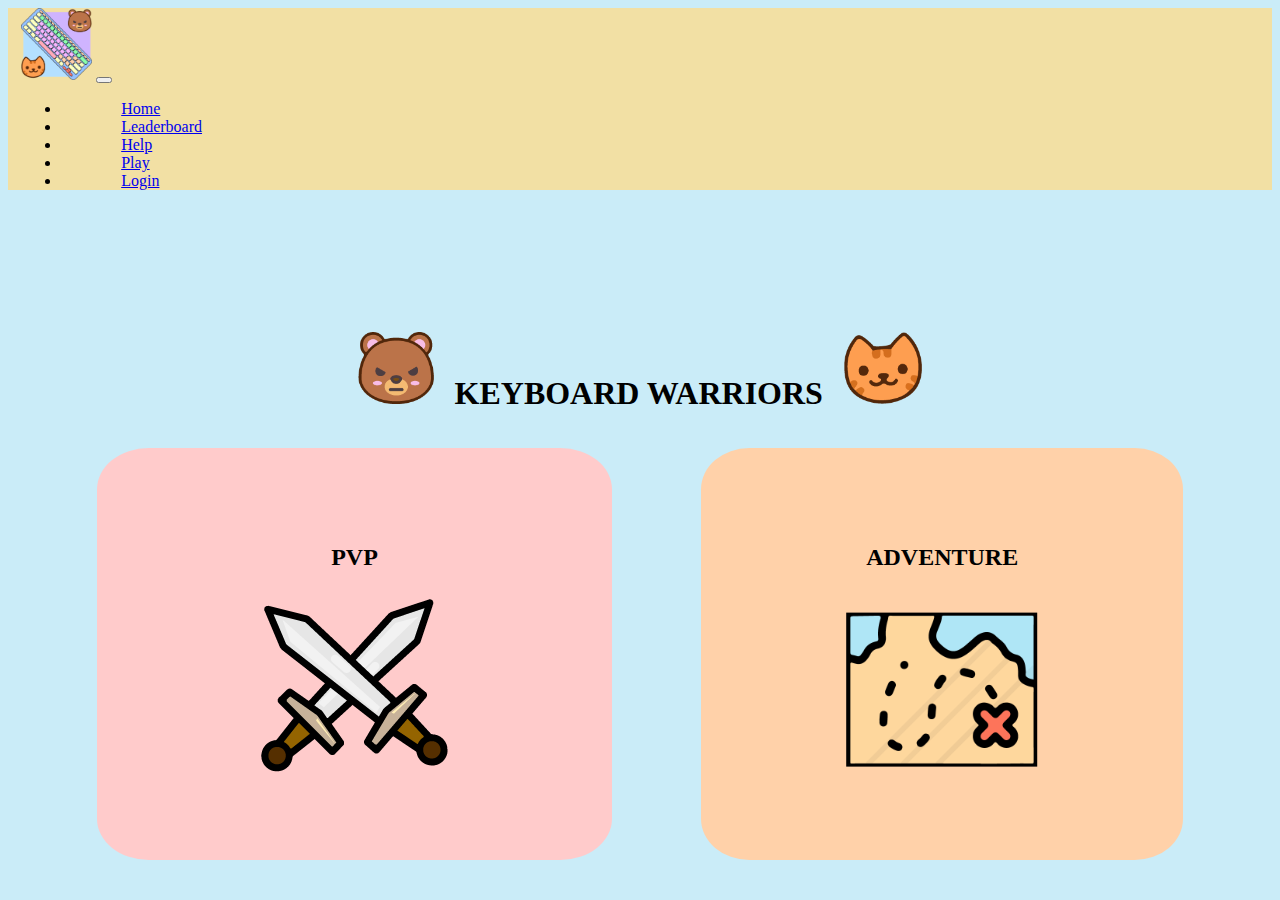
==== index.html @ 676f15c9 "completed play page" ====
<!DOCTYPE html>
<html lang="en">
<head>
    <meta charset="UTF-8">
    <meta name="viewport" content="width=device-width, initial-scale=1.0">

    <link href="../css/style.css" rel="stylesheet" type="text/css" />
    <link href="https://cdn.jsdelivr.net/npm/bootstrap@5.0.0-beta1/dist/css/bootstrap.min.css" rel="stylesheet" integrity="sha384-giJF6kkoqNQ00vy+HMDP7azOuL0xtbfIcaT9wjKHr8RbDVddVHyTfAAsrekwKmP1" crossorigin="anonymous">

    <title>Keyboard Warrior</title>
</head>
<body style="background-color: #CAECF8;">

    <nav class="navbar fixed-top navbar-expand-lg navbar-light" style="background-color: #F2E0A4; padding-left: 1%;">
        <div class="container-fluid">
            <img src="../images/logo.png" style="max-height: 8vh; width: auto;" alt="The logo of Keyboard Warriors">
          <button class="navbar-toggler" type="button" data-bs-toggle="collapse" data-bs-target="#navbarSupportedContent" aria-controls="navbarSupportedContent" aria-expanded="false" aria-label="Toggle navigation">
            <span class="navbar-toggler-icon"></span>
          </button>
          <div class="collapse navbar-collapse" id="navbarSupportedContent">
            <ul class="navbar-nav me-auto mb-2 mb-lg-0">
              <li class="nav-item">
                <a class="nav-link" href="#">Home</a>
              </li>
              <li class="nav-item">
                <a class="nav-link" href="#">Leaderboard</a>
              </li>
              <li class="nav-item">
                <a class="nav-link" href="#">Help</a>
              </li>
              <li class="nav-item" id="play">
                <a class="nav-link active" aria-current="page" href="#">Play</a>
              </li>
              <li class="nav-item" id="login">
                <a class="nav-link" href="#">Login</a>
              </li>
            </ul>
          </div>
        </div>
      </nav>

        <h1>
        <img src="../images/bear.png" style="max-height: 8vh; width: auto; padding: 0 1% 0 1%;" alt="The logo of Keyboard Warriors">
        KEYBOARD WARRIORS
        <img src="../images/cat.png" style="max-height: 8vh; width: auto; padding: 0 1% 0 1%;" alt="The logo of Keyboard Warriors">
        </h1>
        <div style="display: flex; justify-content: space-evenly;">
        <div id="pvp">
            <h2>PVP</h2>
            <img src="../images/double-sword.png" alt="An icon of pvp sword">
        </div>
        <div id="adv">
            <h2>ADVENTURE</h2>
            <img src="../images/treasure.png" style="transform: rotate(90deg); max-width: 12vw; height: auto;" alt="An icon of pvp sword">
        </div>
        </div>

    <script src="https://code.jquery.com/jquery-3.5.1.min.js" integrity="sha256-9/aliU8dGd2tb6OSsuzixeV4y/faTqgFtohetphbbj0=" crossorigin="anonymous"></script>

    <script src="https://cdn.jsdelivr.net/npm/bootstrap@5.0.0-beta1/dist/js/bootstrap.bundle.min.js" integrity="sha384-ygbV9kiqUc6oa4msXn9868pTtWMgiQaeYH7/t7LECLbyPA2x65Kgf80OJFdroafW" crossorigin="anonymous"></script>
    
    <script src="./js/script.js"></script>

</body>
</html>
---- css/style.css ----
#play {
    align-items: center;
}

#login {
    align-items: right;
}

h1 {
    padding-top: 14vh !important;
    text-align: center;
    margin: 0 !important;
    padding-bottom: 4vh;
}

#pvp {
    padding: 6% 13% 6% 13%;
    background-color: #FFCBCB;
    border-radius: 10%;
    display: flex;
    flex-direction: column;
}

#adv {
    padding: 6% 13% 6% 13%;
    background-color: #FFD1A9;
    border-radius: 10%;
    display: flex;
    flex-direction: column;
}

h2 {
    text-align: center !important;
    margin-bottom: 15% !important;
}

.nav-item {
    padding: 0 5% 0 5%;
}
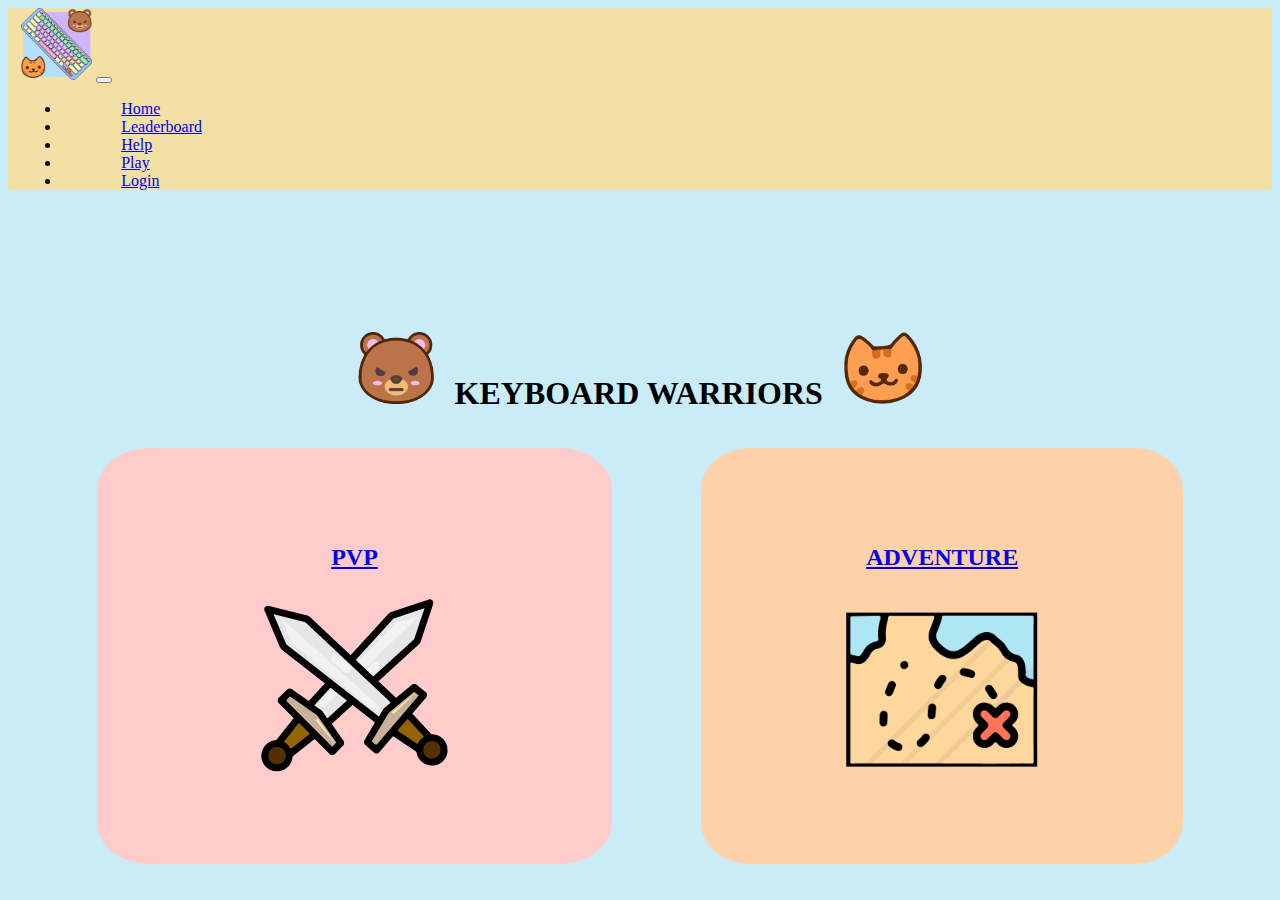
==== commit dc3a4e1c: "fix error" ====
--- a/index.html
+++ b/index.html
@@ -4,7 +4,7 @@
     <meta charset="UTF-8">
     <meta name="viewport" content="width=device-width, initial-scale=1.0">
 
-    <link href="../css/style.css" rel="stylesheet" type="text/css" />
+    <link href="./css/style.css" rel="stylesheet" type="text/css" />
     <link href="https://cdn.jsdelivr.net/npm/bootstrap@5.0.0-beta1/dist/css/bootstrap.min.css" rel="stylesheet" integrity="sha384-giJF6kkoqNQ00vy+HMDP7azOuL0xtbfIcaT9wjKHr8RbDVddVHyTfAAsrekwKmP1" crossorigin="anonymous">
 
     <title>Keyboard Warrior</title>
@@ -13,26 +13,26 @@
 
     <nav class="navbar fixed-top navbar-expand-lg navbar-light" style="background-color: #F2E0A4; padding-left: 1%;">
         <div class="container-fluid">
-            <img src="../images/logo.png" style="max-height: 8vh; width: auto;" alt="The logo of Keyboard Warriors">
+            <img src="./images/logo.png" style="max-height: 8vh; width: auto;" alt="The logo of Keyboard Warriors">
           <button class="navbar-toggler" type="button" data-bs-toggle="collapse" data-bs-target="#navbarSupportedContent" aria-controls="navbarSupportedContent" aria-expanded="false" aria-label="Toggle navigation">
             <span class="navbar-toggler-icon"></span>
           </button>
           <div class="collapse navbar-collapse" id="navbarSupportedContent">
             <ul class="navbar-nav me-auto mb-2 mb-lg-0">
               <li class="nav-item">
-                <a class="nav-link" href="#">Home</a>
+                <a class="nav-link" href="./html/home.html">Home</a>
               </li>
               <li class="nav-item">
-                <a class="nav-link" href="#">Leaderboard</a>
+                <a class="nav-link" href="./html/leaderboard.html">Leaderboard</a>
               </li>
               <li class="nav-item">
-                <a class="nav-link" href="#">Help</a>
+                <a class="nav-link" href="./html/help.html">Help</a>
               </li>
-              <li class="nav-item" id="play">
-                <a class="nav-link active" aria-current="page" href="#">Play</a>
+              <li class="nav-item" id="playNav">
+                <a class="nav-link active" aria-current="page" href="index.html">Play</a>
               </li>
-              <li class="nav-item" id="login">
-                <a class="nav-link" href="#">Login</a>
+              <li class="nav-item" id="loginNav">
+                <a class="nav-link" href="./html/login.html">Login</a>
               </li>
             </ul>
           </div>
@@ -40,19 +40,24 @@
       </nav>
 
         <h1>
-        <img src="../images/bear.png" style="max-height: 8vh; width: auto; padding: 0 1% 0 1%;" alt="The logo of Keyboard Warriors">
+        <img src="./images/bear.png" style="max-height: 8vh; width: auto; padding: 0 1% 0 1%;" alt="The logo of Keyboard Warriors">
         KEYBOARD WARRIORS
-        <img src="../images/cat.png" style="max-height: 8vh; width: auto; padding: 0 1% 0 1%;" alt="The logo of Keyboard Warriors">
+        <img src="./images/cat.png" style="max-height: 8vh; width: auto; padding: 0 1% 0 1%;" alt="The logo of Keyboard Warriors">
         </h1>
         <div style="display: flex; justify-content: space-evenly;">
+
         <div id="pvp">
+          <a href="./html/pvp.html">
             <h2>PVP</h2>
-            <img src="../images/double-sword.png" alt="An icon of pvp sword">
+            <img src="./images/double-sword.png" alt="An icon of pvp sword">
+            </a>
         </div>
         <div id="adv">
+          <a href="./html/adv.html">
             <h2>ADVENTURE</h2>
-            <img src="../images/treasure.png" style="transform: rotate(90deg); max-width: 12vw; height: auto;" alt="An icon of pvp sword">
-        </div>
+            <img src="./images/treasure.png" style="transform: rotate(90deg); max-width: 12vw; height: auto;" alt="An icon of pvp sword">
+          </a>
+          </div>
         </div>
 
     <script src="https://code.jquery.com/jquery-3.5.1.min.js" integrity="sha256-9/aliU8dGd2tb6OSsuzixeV4y/faTqgFtohetphbbj0=" crossorigin="anonymous"></script>
--- a/css/style.css
+++ b/css/style.css
@@ -2,7 +2,7 @@
     align-items: center;
 }
 
-#login {
+#loginNav {
     align-items: right;
 }
 
@@ -36,4 +36,57 @@
 
 .nav-item {
     padding: 0 5% 0 5%;
+}
+
+#login {
+    background-color: #96DCC5;
+    padding: 5% 8% 5% 8%;
+    border-radius: 10%;
+    display: flex;
+    justify-content: center;
+    flex-direction: column;
+}
+
+#register {
+    background-color: #96DCC5;
+    padding: 5% 8% 5% 8%;
+    border-radius: 10%;
+    display: flex;
+    justify-content: center;
+    flex-direction: column;
+}
+
+h2#help-h2 {
+    display: flex;
+    color: #605296;
+    margin-left: 15px;
+    font-weight: bold;
+    margin-bottom: 5px !important;
+}
+
+.help-instructions {
+    display: flex;
+    margin-left: 30px;
+    font: arial;
+
+}
+
+#cat-animation {
+    position: fixed;
+    height: 100vh;
+    width: 100vw;
+    background-color: lightblue;
+    display: flex;
+    justify-content: center;
+    align-items: center;
+}
+
+#bear-animation {
+    position: fixed;
+    height: 100vh;
+    width: 100vw;
+    background-color: lightblue;
+    display: flex;
+    justify-content: center;
+    align-items: center;
 }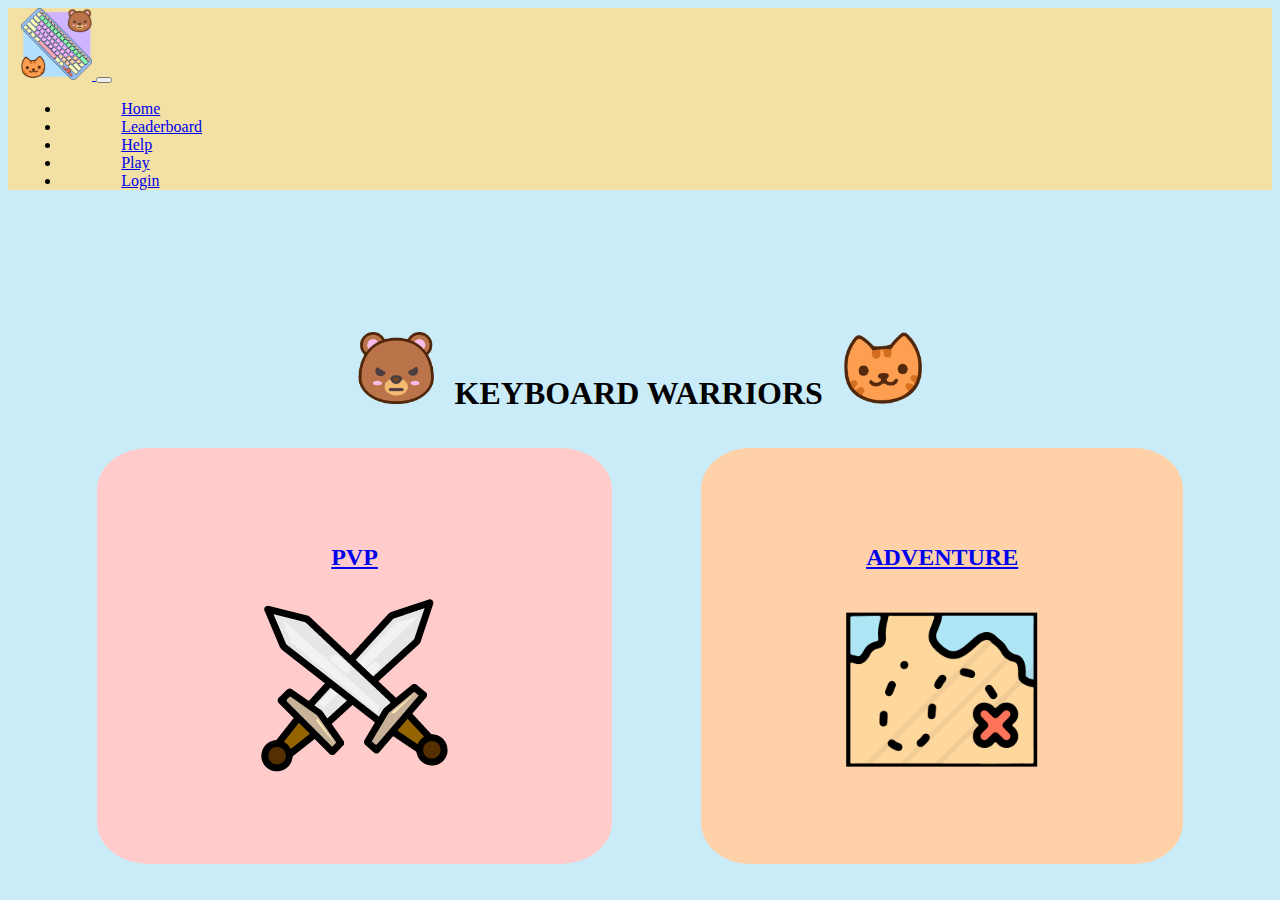
==== commit f3fdccf1: "link logo to index.html page" ====
--- a/index.html
+++ b/index.html
@@ -13,7 +13,9 @@
 
     <nav class="navbar fixed-top navbar-expand-lg navbar-light" style="background-color: #F2E0A4; padding-left: 1%;">
         <div class="container-fluid">
+          <a href="index.html">
             <img src="./images/logo.png" style="max-height: 8vh; width: auto;" alt="The logo of Keyboard Warriors">
+          </a>
           <button class="navbar-toggler" type="button" data-bs-toggle="collapse" data-bs-target="#navbarSupportedContent" aria-controls="navbarSupportedContent" aria-expanded="false" aria-label="Toggle navigation">
             <span class="navbar-toggler-icon"></span>
           </button>
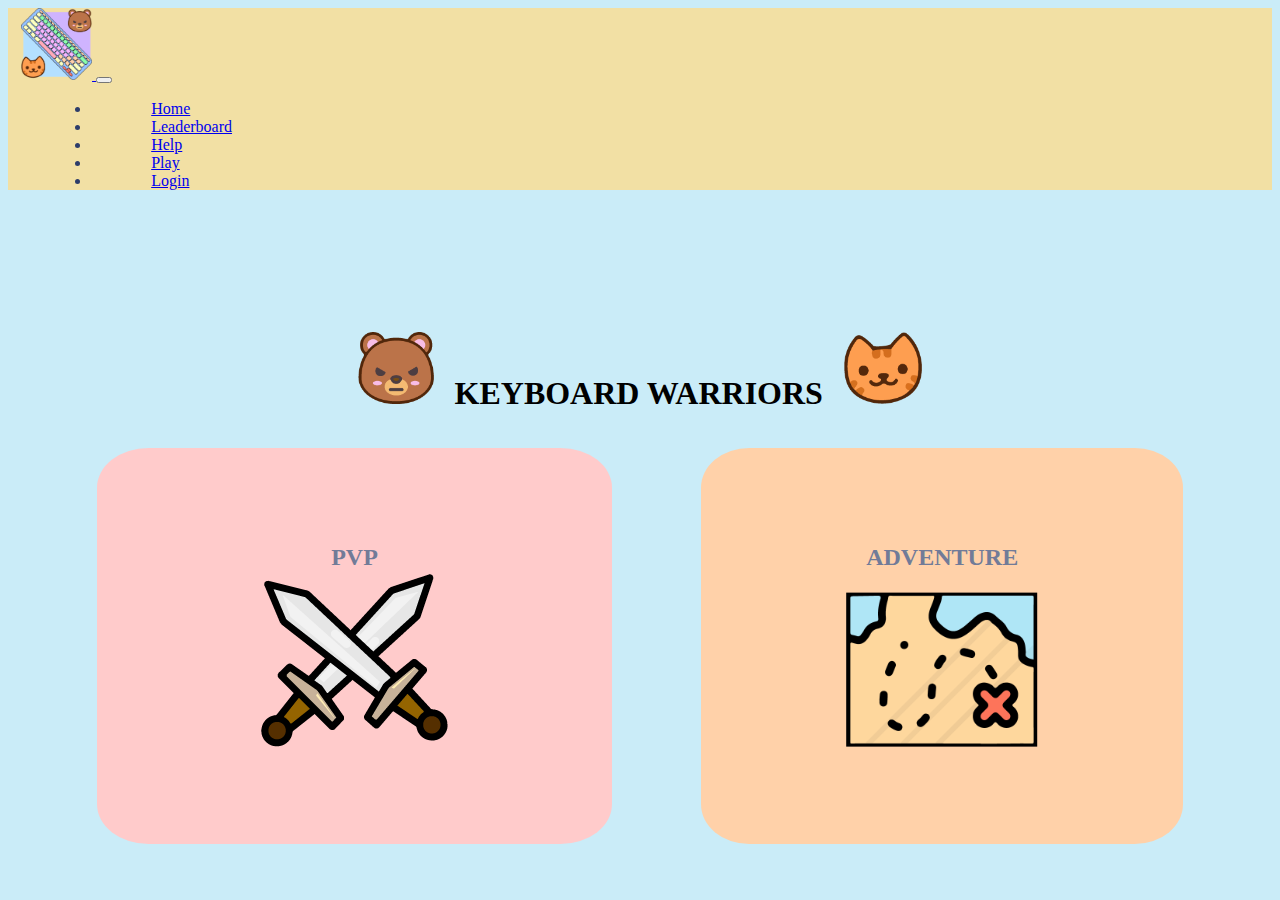
==== commit a2133d73: "add css and info in help page" ====
--- a/index.html
+++ b/index.html
@@ -49,13 +49,13 @@
         <div style="display: flex; justify-content: space-evenly;">
 
         <div id="pvp">
-          <a href="./html/pvp.html">
+          <a class="gamemode-header" id="pvpbtn" href="./html/pvp.html">
             <h2>PVP</h2>
             <img src="./images/double-sword.png" alt="An icon of pvp sword">
             </a>
         </div>
         <div id="adv">
-          <a href="./html/adv.html">
+          <a class="gamemode-header" id="advbtn" href="./html/adv.html">
             <h2>ADVENTURE</h2>
             <img src="./images/treasure.png" style="transform: rotate(90deg); max-width: 12vw; height: auto;" alt="An icon of pvp sword">
           </a>
--- a/css/style.css
+++ b/css/style.css
@@ -1,3 +1,10 @@
+/* home info */
+#home-info {
+    background-color: #C3BEEE;
+    border-radius: 25px;
+}
+
+/* end of home info */
 #play {
     align-items: center;
 }
@@ -13,12 +20,19 @@
     padding-bottom: 4vh;
 }
 
+.gamemode-header {
+    text-decoration: none;
+    color: #717B98;
+
+}
+
 #pvp {
     padding: 6% 13% 6% 13%;
     background-color: #FFCBCB;
     border-radius: 10%;
     display: flex;
     flex-direction: column;
+
 }
 
 #adv {
@@ -31,7 +45,7 @@
 
 h2 {
     text-align: center !important;
-    margin-bottom: 15% !important;
+    margin-bottom: 2% !important;
 }
 
 .nav-item {
@@ -56,6 +70,9 @@
     flex-direction: column;
 }
 
+
+
+/*help page */
 h2#help-h2 {
     display: flex;
     color: #605296;
@@ -64,12 +81,40 @@
     margin-bottom: 5px !important;
 }
 
-.help-instructions {
-    display: flex;
+li {
     margin-left: 30px;
     font: arial;
-
-}
+    color: #2D3D6A;
+}
+
+div.help-purpose {
+    display: flex;
+    margin-left: 40px;
+    font: arial;
+    padding: 6px;
+
+}
+
+  
+  .monsters-defeated {
+    flex-grow: 1;
+    height: 100px;
+  }
+
+  .pets-evolved {
+    flex-grow: 1;
+    height: 100px;
+  }
+  
+  .monsters-defeated + .pets-evolved {
+    margin-left: 2%;
+  }
+
+  .monsters-defeated {
+    flex-grow: 1;
+    height: 100px;
+  }
+  /* end of flex box for help page */
 
 #cat-animation {
     position: fixed;
@@ -89,4 +134,74 @@
     display: flex;
     justify-content: center;
     align-items: center;
+}
+
+#pfp {
+    width: 10vw;
+    border-radius: 100%;
+}
+
+#username {
+    padding-left: 50%;
+    font-size: 50px;
+}
+
+#dateinfo {
+    padding-left: 50%;
+    font-size: 15px;
+}
+
+.infoheader {
+    font-weight: bold;
+    font-size: 20px;
+}
+
+p.stats {
+    margin-right: 70px;
+
+    }
+
+
+.stats {
+    font-size: 15px;
+}
+
+
+#sentgenerated {
+    color: #707070;
+    font-size: 20px;
+    font-weight: bold;
+    padding: 3vh 1vw 2vh 1vw;
+}
+
+#sentgencont {
+    background-color: #FAE7C6;
+    margin-bottom: 5vh;
+}
+
+#startscreen {
+    height: 100vh;
+    width: 100vw;
+    background-color: lightblue;
+    display: flex;
+    justify-content: center;
+    align-items: center;
+}
+
+#congratulations {
+    height: 100vh;
+    width: 100vw;
+    background-color: lightblue;
+    display: flex;
+    justify-content: center;
+    align-items: center;
+}
+
+#losing {
+    height: 100vh;
+    width: 100vw;
+    background-color: lightblue;
+    display: flex;
+    justify-content: center;
+    align-items: center;
 }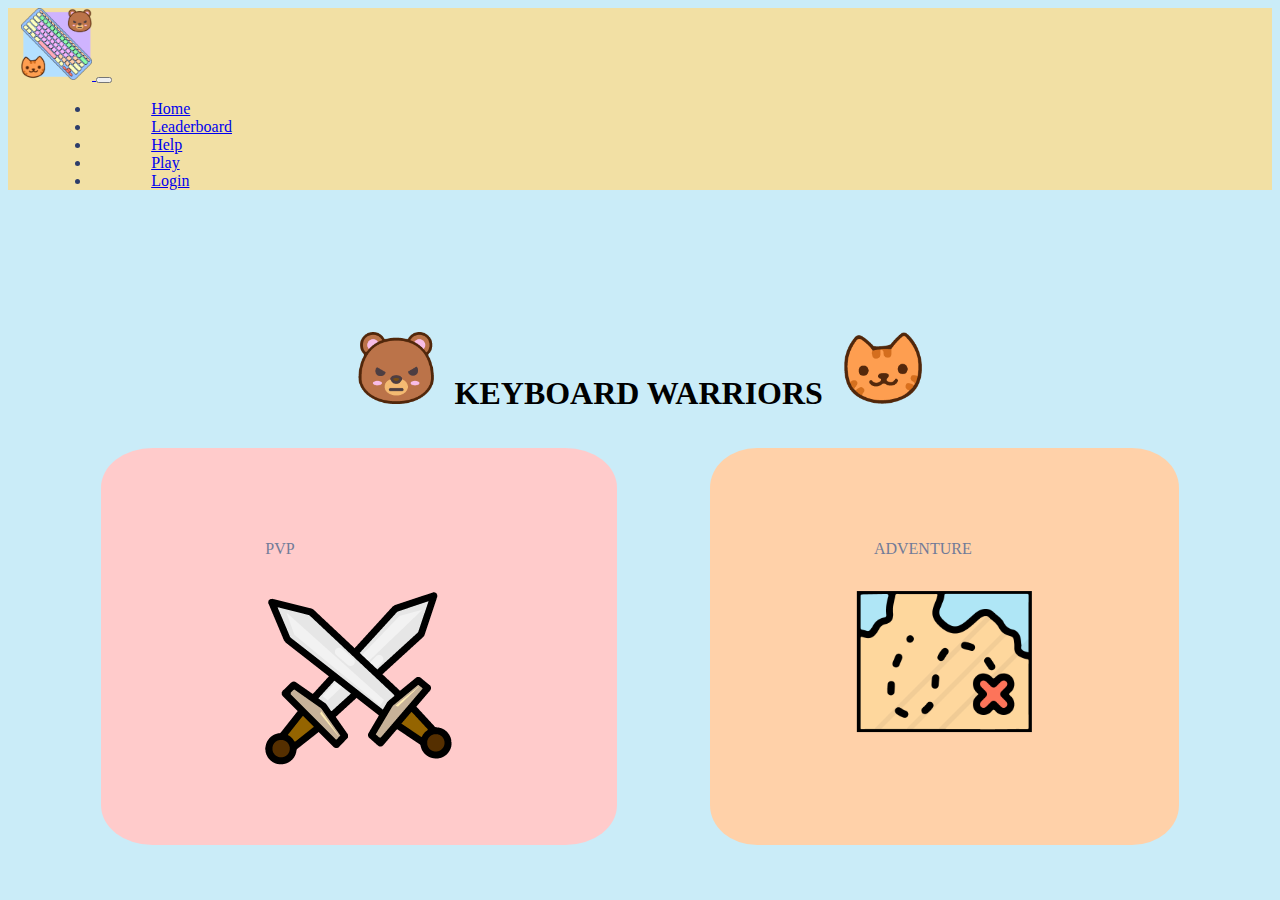
==== commit 2cdc5971: "transferring css to style sheet" ====
--- a/index.html
+++ b/index.html
@@ -9,7 +9,7 @@
 
     <title>Keyboard Warrior</title>
 </head>
-<body style="background-color: #CAECF8;">
+<body style="background-color: #CAECF8;" id="play-page">
 
     <nav class="navbar fixed-top navbar-expand-lg navbar-light" style="background-color: #F2E0A4; padding-left: 1%;">
         <div class="container-fluid">
@@ -50,14 +50,14 @@
 
         <div id="pvp">
           <a class="gamemode-header" id="pvpbtn" href="./html/pvp.html">
-            <h2>PVP</h2>
-            <img src="./images/double-sword.png" alt="An icon of pvp sword">
+            <p class="h2 text-center">PVP</p>
+            <img src="./images/double-sword.png" style="padding-top: 2vh;" alt="An icon of pvp sword">
             </a>
         </div>
         <div id="adv">
           <a class="gamemode-header" id="advbtn" href="./html/adv.html">
-            <h2>ADVENTURE</h2>
-            <img src="./images/treasure.png" style="transform: rotate(90deg); max-width: 12vw; height: auto;" alt="An icon of pvp sword">
+            <p class="h2 text-center">ADVENTURE</p>
+            <img src="./images/treasure.png" style="transform: rotate(90deg); width: 11vw; height: auto;" alt="An icon of pvp sword">
           </a>
           </div>
         </div>
--- a/css/style.css
+++ b/css/style.css
@@ -5,6 +5,66 @@
 }
 
 /* end of home info */
+
+/* adventure gamemode page start */
+.start-text-one {
+    font-size: 40px;
+    font-weight: bold;
+}
+.start-text-two {
+    font-size: 20px;
+    font-weight: bold;
+}
+
+.win-text-one {
+    font-size: 40px;
+    font-weight: bold;
+}
+
+.win-text-two {
+    font-size: 20px;
+    font-weight: bold;
+}
+
+.lose-text-one {
+    font-size: 40px;
+    font-weight: bold;
+}
+
+.lose-text-tw0 {
+    font-size: 20px;
+    font-weight: bold;
+}
+
+.adv-monster-image {
+    width: 15vw;
+    margin: 5vh 0 10vh 0;
+}
+
+#adventure-logos {
+    display: flex;
+    align-items: center;
+    flex-direction: column;
+}
+
+.adv-monster-image {
+    width: 15vw;
+    margin: 5vh 0 10vh 0;
+}
+
+.player-icon {
+    max-height: 8vh;
+    width: auto;
+    padding: 0 1% 0 1%;
+}
+
+.adv-lottie {
+    width: 500px;
+    height: 500px;
+}
+/* adventure gamemode page end */
+
+/* navigation bar start */
 #play {
     align-items: center;
 }
@@ -13,6 +73,22 @@
     align-items: right;
 }
 
+nav {
+    background-color: #F2E0A4;
+    padding-left: 1%;
+}
+.nav-item {
+    padding: 0 5% 0 5%;
+}
+
+.navigation-logo { 
+    max-height: 8vh;
+    width: auto;
+}
+
+/* navigation bar end */
+
+/* mains start */
 h1 {
     padding-top: 14vh !important;
     text-align: center;
@@ -20,6 +96,11 @@
     padding-bottom: 4vh;
 }
 
+body {
+    background-color: #CAECF8;
+}
+/* mains end */
+
 .gamemode-header {
     text-decoration: none;
     color: #717B98;
@@ -48,9 +129,6 @@
     margin-bottom: 2% !important;
 }
 
-.nav-item {
-    padding: 0 5% 0 5%;
-}
 
 #login {
     background-color: #96DCC5;
@@ -96,25 +174,60 @@
 }
 
   
-  .monsters-defeated {
+.monsters-defeated {
     flex-grow: 1;
     height: 100px;
-  }
-
-  .pets-evolved {
+}
+
+.pets-evolved {
     flex-grow: 1;
     height: 100px;
-  }
+}
   
-  .monsters-defeated + .pets-evolved {
+.monsters-defeated + .pets-evolved {
     margin-left: 2%;
-  }
-
-  .monsters-defeated {
+}
+
+.monsters-defeated {
     flex-grow: 1;
     height: 100px;
-  }
-  /* end of flex box for help page */
+}
+
+.help-logo {
+    max-height: 8vh;
+    width: auto;
+    padding: 0 1% 0 1%;
+}
+/*help page end */
+
+/* leaderboard start */
+#leaderboard-content {
+    padding: 6%;
+    background-color: #FFDAD3;
+    margin: 2vh 8vw 2vh 8vw;
+    border-radius: 4rem !important;
+}
+/* leaderboard end */
+
+/* login start */
+.login-logo {
+    max-height: 8vh;
+    width: auto;
+    padding: 0 1% 0 1%;
+}
+
+.login-text {
+    margin: 2vh 0 0 0;
+}
+/* login end */
+
+/* pvp start */
+.pvp-logo {
+    max-height: 8vh;
+    width:auto; 
+    padding: 0 1% 0 1%;
+}
+/* pvp end */
 
 #cat-animation {
     position: fixed;
@@ -142,7 +255,6 @@
 }
 
 #username {
-    padding-left: 50%;
     font-size: 50px;
 }
 
@@ -186,6 +298,7 @@
     display: flex;
     justify-content: center;
     align-items: center;
+    flex-direction: column;
 }
 
 #congratulations {
@@ -195,6 +308,7 @@
     display: flex;
     justify-content: center;
     align-items: center;
+    flex-direction: column;
 }
 
 #losing {
@@ -204,4 +318,11 @@
     display: flex;
     justify-content: center;
     align-items: center;
+    flex-direction: column;
+}
+
+#gamepage {
+    background-color: lightblue;
+    height: 100vh;
+    width: 100vw;
 }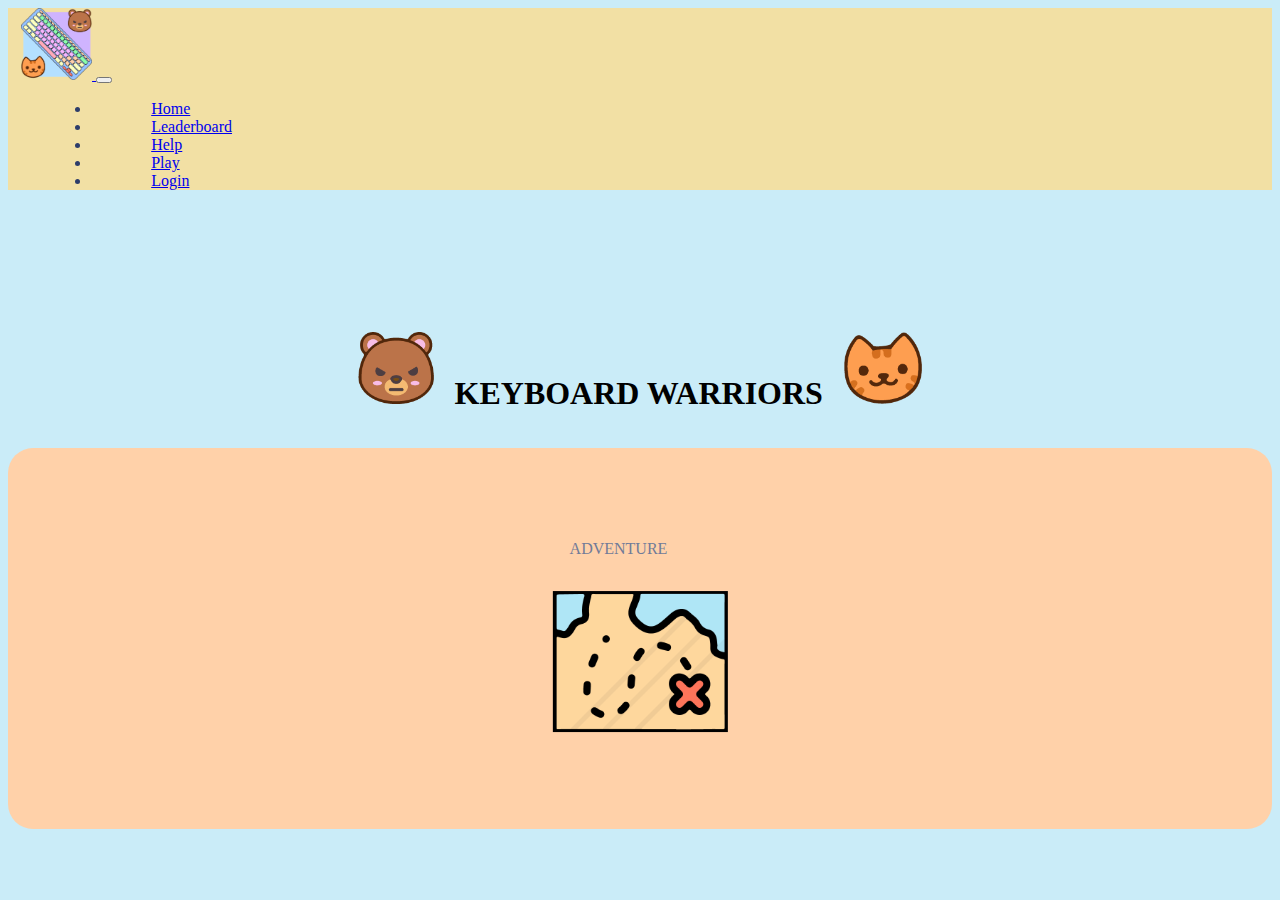
==== commit e2c7a872: "add grow egg btn function and make sentence difficulty ajax calls" ====
--- a/index.html
+++ b/index.html
@@ -11,7 +11,7 @@
 </head>
 <body style="background-color: #CAECF8;" id="play-page">
 
-    <nav class="navbar fixed-top navbar-expand-lg navbar-light" style="background-color: #F2E0A4; padding-left: 1%;">
+    <nav id="navigation-bar" class="navbar fixed-top navbar-expand-lg navbar-light">
         <div class="container-fluid">
           <a href="index.html">
             <img src="./images/logo.png" style="max-height: 8vh; width: auto;" alt="The logo of Keyboard Warriors">
@@ -30,12 +30,15 @@
               <li class="nav-item">
                 <a class="nav-link" href="./html/help.html">Help</a>
               </li>
-              <li class="nav-item" id="playNav">
+              <li class="nav-item">
                 <a class="nav-link active" aria-current="page" href="index.html">Play</a>
               </li>
               <li class="nav-item" id="loginNav">
                 <a class="nav-link" href="./html/login.html">Login</a>
               </li>
+              <div class="justify-content-md-end" id="logout-Btncont">
+                <button class="btn" type="button" id="logout-Btn">LogOut</button>
+              </div>
             </ul>
           </div>
         </div>
@@ -46,15 +49,8 @@
         KEYBOARD WARRIORS
         <img src="./images/cat.png" style="max-height: 8vh; width: auto; padding: 0 1% 0 1%;" alt="The logo of Keyboard Warriors">
         </h1>
-        <div style="display: flex; justify-content: space-evenly;">
-
-        <div id="pvp">
-          <a class="gamemode-header" id="pvpbtn" href="./html/pvp.html">
-            <p class="h2 text-center">PVP</p>
-            <img src="./images/double-sword.png" style="padding-top: 2vh;" alt="An icon of pvp sword">
-            </a>
-        </div>
-        <div id="adv">
+        <div>
+        <div id="adv" class="col-5 container">
           <a class="gamemode-header" id="advbtn" href="./html/adv.html">
             <p class="h2 text-center">ADVENTURE</p>
             <img src="./images/treasure.png" style="transform: rotate(90deg); width: 11vw; height: auto;" alt="An icon of pvp sword">
--- a/css/style.css
+++ b/css/style.css
@@ -65,14 +65,6 @@
 /* adventure gamemode page end */
 
 /* navigation bar start */
-#play {
-    align-items: center;
-}
-
-#loginNav {
-    align-items: right;
-}
-
 nav {
     background-color: #F2E0A4;
     padding-left: 1%;
@@ -97,7 +89,7 @@
 }
 
 body {
-    background-color: #CAECF8;
+    background-color: #CAECF8 !important;
 }
 /* mains end */
 
@@ -107,20 +99,12 @@
 
 }
 
-#pvp {
-    padding: 6% 13% 6% 13%;
-    background-color: #FFCBCB;
-    border-radius: 10%;
-    display: flex;
-    flex-direction: column;
-
-}
-
 #adv {
-    padding: 6% 13% 6% 13%;
+    padding: 6% 5% 6% 5%;
     background-color: #FFD1A9;
-    border-radius: 10%;
-    display: flex;
+    border-radius: 25px;
+    display: flex;
+    align-items: center;
     flex-direction: column;
 }
 
@@ -151,13 +135,14 @@
 
 
 /*help page */
-h2#help-h2 {
+h2.h2 {
     display: flex;
     color: #605296;
     margin-left: 15px;
     font-weight: bold;
     margin-bottom: 5px !important;
 }
+
 
 li {
     margin-left: 30px;
@@ -197,6 +182,14 @@
     max-height: 8vh;
     width: auto;
     padding: 0 1% 0 1%;
+}
+
+.mascot-headers-monsters {
+    display: flex;
+    color: #605296;
+    margin-left: 15px;
+    font-weight: bold;
+    margin-bottom: 5px !important;
 }
 /*help page end */
 
@@ -210,6 +203,12 @@
 /* leaderboard end */
 
 /* login start */
+#login-page {
+    background-color: #CAECF8;
+    height: 100vh;
+    width: 100vw;
+}
+
 .login-logo {
     max-height: 8vh;
     width: auto;
@@ -219,6 +218,7 @@
 .login-text {
     margin: 2vh 0 0 0;
 }
+
 /* login end */
 
 /* pvp start */
@@ -233,7 +233,7 @@
     position: fixed;
     height: 100vh;
     width: 100vw;
-    background-color: lightblue;
+    background-color: #CAECF8;
     display: flex;
     justify-content: center;
     align-items: center;
@@ -243,7 +243,7 @@
     position: fixed;
     height: 100vh;
     width: 100vw;
-    background-color: lightblue;
+    background-color: #CAECF8;
     display: flex;
     justify-content: center;
     align-items: center;
@@ -294,7 +294,7 @@
 #startscreen {
     height: 100vh;
     width: 100vw;
-    background-color: lightblue;
+    background-color: #CAECF8;
     display: flex;
     justify-content: center;
     align-items: center;
@@ -304,7 +304,7 @@
 #congratulations {
     height: 100vh;
     width: 100vw;
-    background-color: lightblue;
+    background-color: #CAECF8;
     display: flex;
     justify-content: center;
     align-items: center;
@@ -314,7 +314,7 @@
 #losing {
     height: 100vh;
     width: 100vw;
-    background-color: lightblue;
+    background-color: #CAECF8;
     display: flex;
     justify-content: center;
     align-items: center;
@@ -322,7 +322,122 @@
 }
 
 #gamepage {
-    background-color: lightblue;
-    height: 100vh;
-    width: 100vw;
+    background-color: #CAECF8;
+    height: 100vh;
+    width: 100vw;
+}
+
+#expbar {
+    background-color: #ddd;
+    margin-bottom: 1vh;
+}
+
+#explevel {
+    background-color: #4CAF50;
+}
+
+#expcont {
+    display: flex;
+    flex-direction: column;
+}
+
+#exptext {
+    margin-bottom: 3vh;
+}
+
+#eggexpbar {
+    background-color: #ddd;
+    margin-bottom: 1vh;
+}
+
+#eggexplevel {
+    background-color: #4CAF50;
+}
+
+#eggexpcont {
+    display: flex;
+    flex-direction: column;
+}
+
+#logout-Btn {
+    background-color: #FFBF6B; 
+}
+
+#inventory-page {
+    margin-top: 5vh;
+}
+
+#inv-header {
+    margin: 0;
+    padding-bottom: 4vh;
+}
+
+#inventory {
+    background-color: #96DCC5;
+    border-radius: 25px;
+    justify-content: center;
+}
+
+#egg {
+    position: relative;
+    width: 50%;
+    display: flex;
+    justify-content: center;
+    align-items: center;
+    flex-direction: column;
+    background-color: #4CC59D;
+    border-radius: 10px;
+}
+
+.hover {
+    background-color: white;
+    display: flex;
+    align-items: center;
+    justify-content: center;
+    transition: .5s ease;
+    opacity: 0;
+    position: absolute;
+    top: 50%;
+    left: 50%;
+    transform: translate(-50%, -50%);
+    -ms-transform: translate(-50%, -50%);
+    height: 100%;
+    width: 100%;
+    border-radius: 10px;
+    flex-direction: column;
+}
+
+#egg img {
+    opacity: 1;
+    display: block;
+    width: 100%;
+    height: auto;
+    transition: .5s ease;
+    backface-visibility: hidden;
+    margin-top: 6vh;
+    margin-bottom: 2vh;
+}
+
+#egg:hover .hover {
+    opacity: 0.8;
+}
+
+#advinforow {
+    display: flex;
+    flex-direction: row;
+    justify-content: center;
+}
+
+#timerinfo {
+    display: flex;
+    align-items: center;
+    font-weight: bold;
+    padding: 5% 8% 5% 0%;
+}
+
+#healthinfo {
+    display: flex;
+    align-items: center;
+    font-weight: bold;
+    padding: 5% 5% 5% 8%;
 }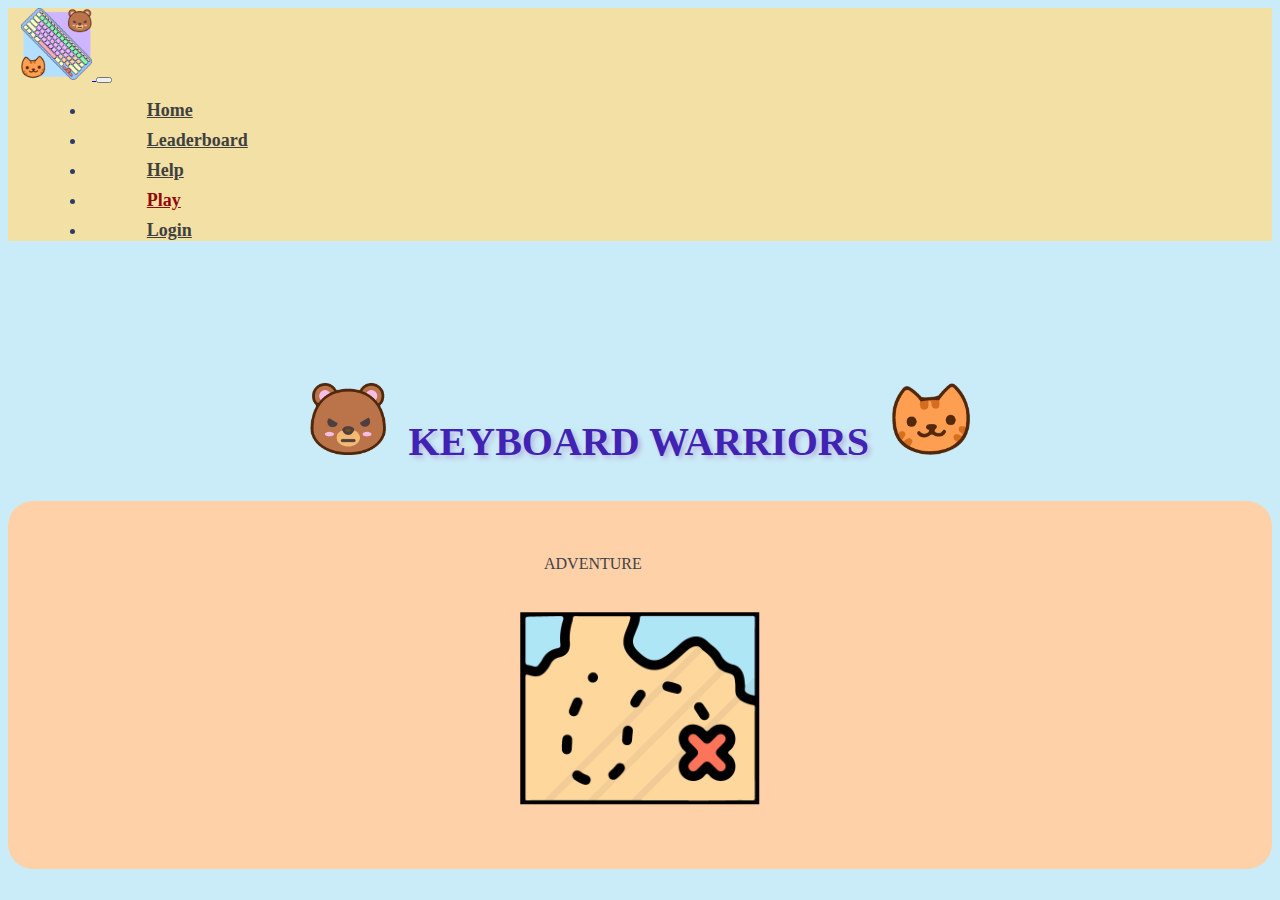
==== commit 0fd5dfbb: "add css styles" ====
--- a/index.html
+++ b/index.html
@@ -11,7 +11,7 @@
 </head>
 <body style="background-color: #CAECF8;" id="play-page">
 
-    <nav id="navigation-bar" class="navbar fixed-top navbar-expand-lg navbar-light">
+    <nav id="navigation-bar" class="navbar fixed-top navbar-expand-lg">
         <div class="container-fluid">
           <a href="index.html">
             <img src="./images/logo.png" style="max-height: 8vh; width: auto;" alt="The logo of Keyboard Warriors">
@@ -44,16 +44,16 @@
         </div>
       </nav>
 
-        <h1>
+        <h1 class="page-header">
         <img src="./images/bear.png" style="max-height: 8vh; width: auto; padding: 0 1% 0 1%;" alt="The logo of Keyboard Warriors">
         KEYBOARD WARRIORS
         <img src="./images/cat.png" style="max-height: 8vh; width: auto; padding: 0 1% 0 1%;" alt="The logo of Keyboard Warriors">
         </h1>
         <div>
-        <div id="adv" class="col-5 container">
+        <div id="adv" class="col-5 container shadow">
           <a class="gamemode-header" id="advbtn" href="./html/adv.html">
-            <p class="h2 text-center">ADVENTURE</p>
-            <img src="./images/treasure.png" style="transform: rotate(90deg); width: 11vw; height: auto;" alt="An icon of pvp sword">
+            <p class="h1 text-center">ADVENTURE</p>
+            <img src="./images/treasure.png" style="transform: rotate(90deg); width: 15vw; height: auto;" alt="An icon of pvp sword">
           </a>
           </div>
         </div>
--- a/css/style.css
+++ b/css/style.css
@@ -100,7 +100,7 @@
 }
 
 #adv {
-    padding: 6% 5% 6% 5%;
+    padding: 3%;
     background-color: #FFD1A9;
     border-radius: 25px;
     display: flex;
@@ -108,11 +108,40 @@
     flex-direction: column;
 }
 
-h2 {
-    text-align: center !important;
-    margin-bottom: 2% !important;
-}
-
+.page-header {
+    font-size: 40px;
+    color: #4023B4;
+    font-weight: bold;
+    text-shadow: 3px 3px 5px #BCB4DC;
+}
+
+#advbtn {
+    color: #404247;
+}
+
+#advbtn:hover {
+    color: #D96705;
+}
+
+.login-headers {
+    color: #17301C;
+    text-align: center;
+    margin-bottom: 2%;
+    font-weight: bold !important;
+}
+
+.nav-item > a {
+    color: #404040 !important;
+    font-weight: bold;
+    font-size: 18px;
+}
+
+nav .active {
+    color: #930808 !important;    
+  }
+  .nav-item > a:hover {
+    color: #930808 !important;
+  }
 
 #login {
     background-color: #96DCC5;
@@ -123,6 +152,18 @@
     flex-direction: column;
 }
 
+#login-btn {
+    background-color: #D4FFC7;
+    color: #17301C;
+    font-weight: bold;
+}
+
+#register-btn {
+    background-color: #D4FFC7;
+    color: #17301C;
+    font-weight: bold;
+}
+
 #register {
     background-color: #96DCC5;
     padding: 5% 8% 5% 8%;
@@ -135,47 +176,36 @@
 
 
 /*help page */
-h2.h2 {
-    display: flex;
+.help-headers {
     color: #605296;
-    margin-left: 15px;
-    font-weight: bold;
-    margin-bottom: 5px !important;
-}
-
+    font-weight: bold !important;
+    text-align: start;
+    margin: 0;
+}
+
+.help-highlight {
+    color: #605296;
+    font-weight: bold;
+}
+
+#help-cont {
+    background-color: #FFF1DA;
+    padding: 4%;
+    border-radius: 40px;
+}
+
+#inst-info {
+    padding: 2vh 0 2vh 0;
+}
+
+.help-text {
+    padding: 2vh 0 2vh 0;
+}
 
 li {
-    margin-left: 30px;
+    margin: 0 0 1vh 2vw;
     font: arial;
     color: #2D3D6A;
-}
-
-div.help-purpose {
-    display: flex;
-    margin-left: 40px;
-    font: arial;
-    padding: 6px;
-
-}
-
-  
-.monsters-defeated {
-    flex-grow: 1;
-    height: 100px;
-}
-
-.pets-evolved {
-    flex-grow: 1;
-    height: 100px;
-}
-  
-.monsters-defeated + .pets-evolved {
-    margin-left: 2%;
-}
-
-.monsters-defeated {
-    flex-grow: 1;
-    height: 100px;
 }
 
 .help-logo {
@@ -184,12 +214,10 @@
     padding: 0 1% 0 1%;
 }
 
-.mascot-headers-monsters {
-    display: flex;
+.challenge-headers {
     color: #605296;
-    margin-left: 15px;
-    font-weight: bold;
-    margin-bottom: 5px !important;
+    font-weight: bold;
+    margin-bottom: 5px;
 }
 /*help page end */
 
@@ -204,9 +232,9 @@
 
 /* login start */
 #login-page {
-    background-color: #CAECF8;
-    height: 100vh;
-    width: 100vw;
+    display: flex;
+    flex-direction: row;
+    justify-content: space-evenly;
 }
 
 .login-logo {
@@ -440,4 +468,15 @@
     align-items: center;
     font-weight: bold;
     padding: 5% 5% 5% 8%;
+}
+
+.pfpeg {
+    width: 3vw;
+    height: auto;
+    margin: 1vh 1vw 0 0;
+}
+
+#updatepfp {
+    margin-top: 2vh;
+    background-color: #8A83C5;
 }